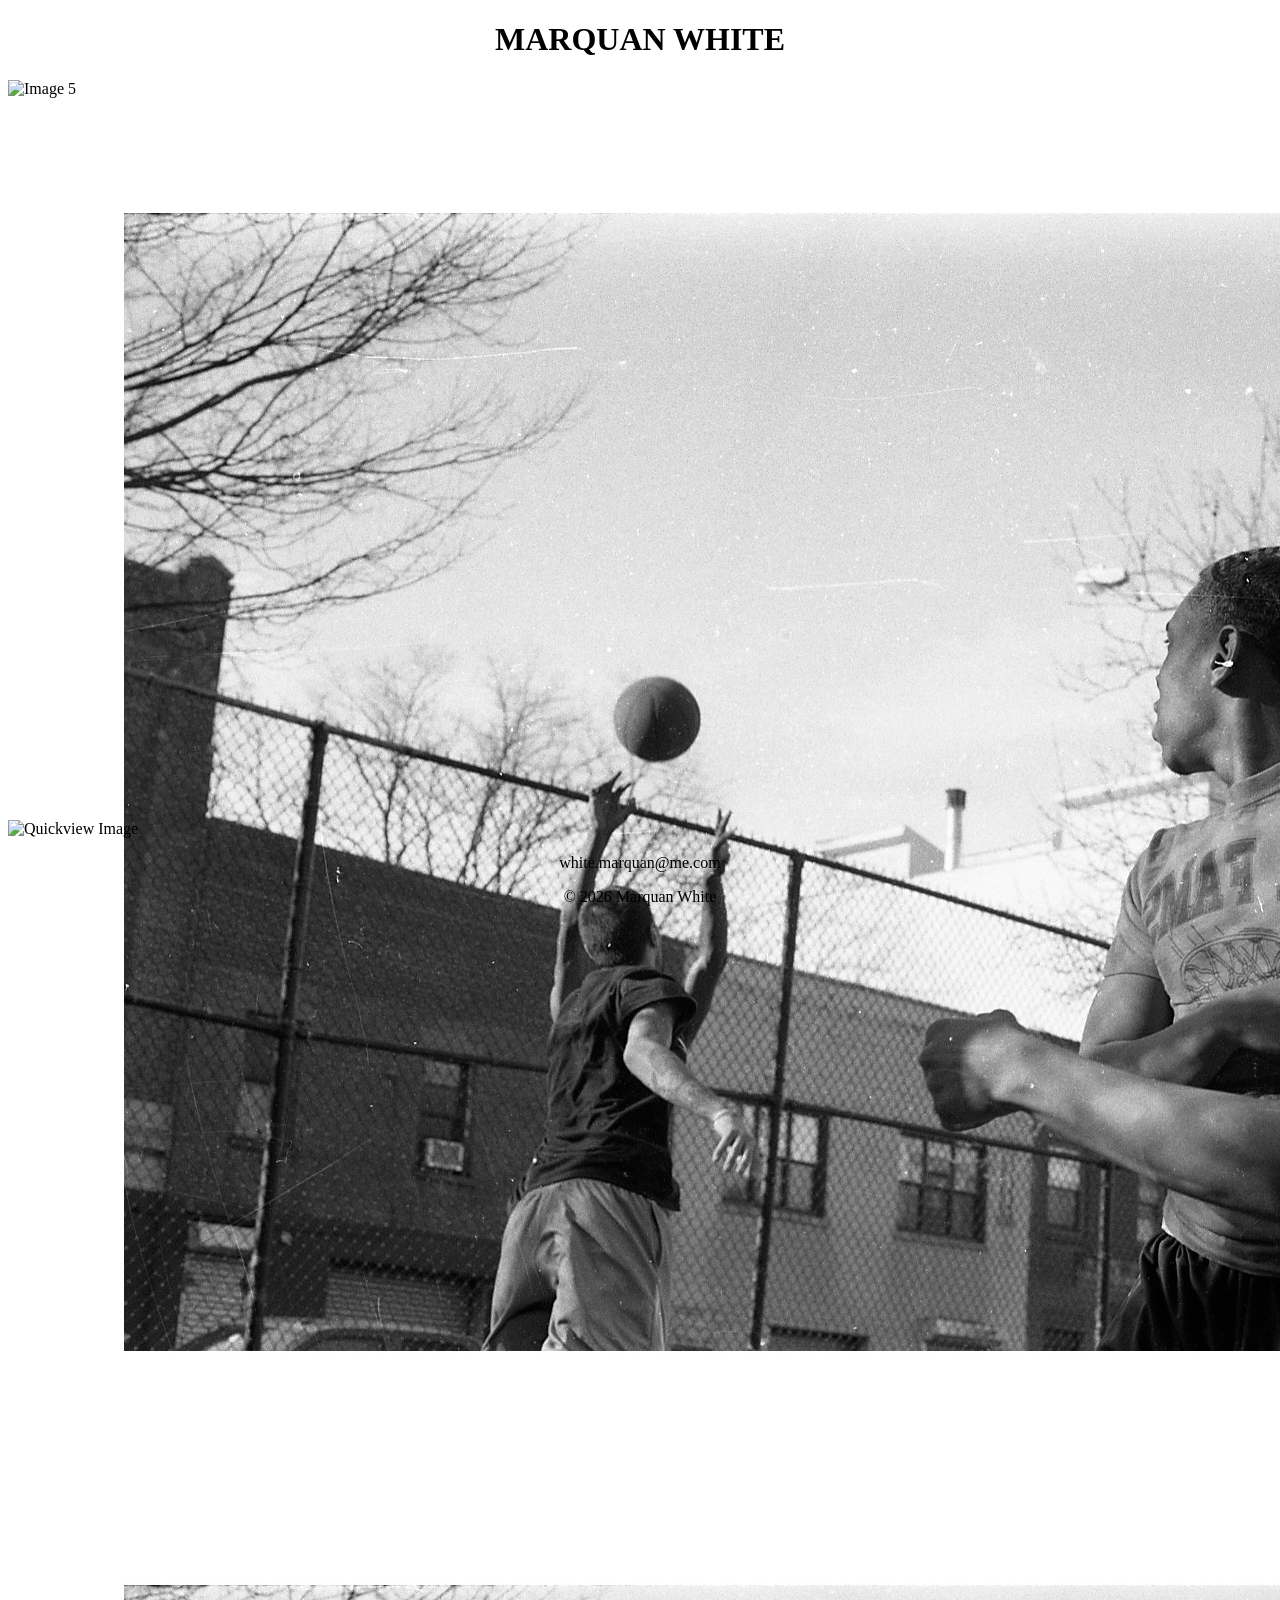
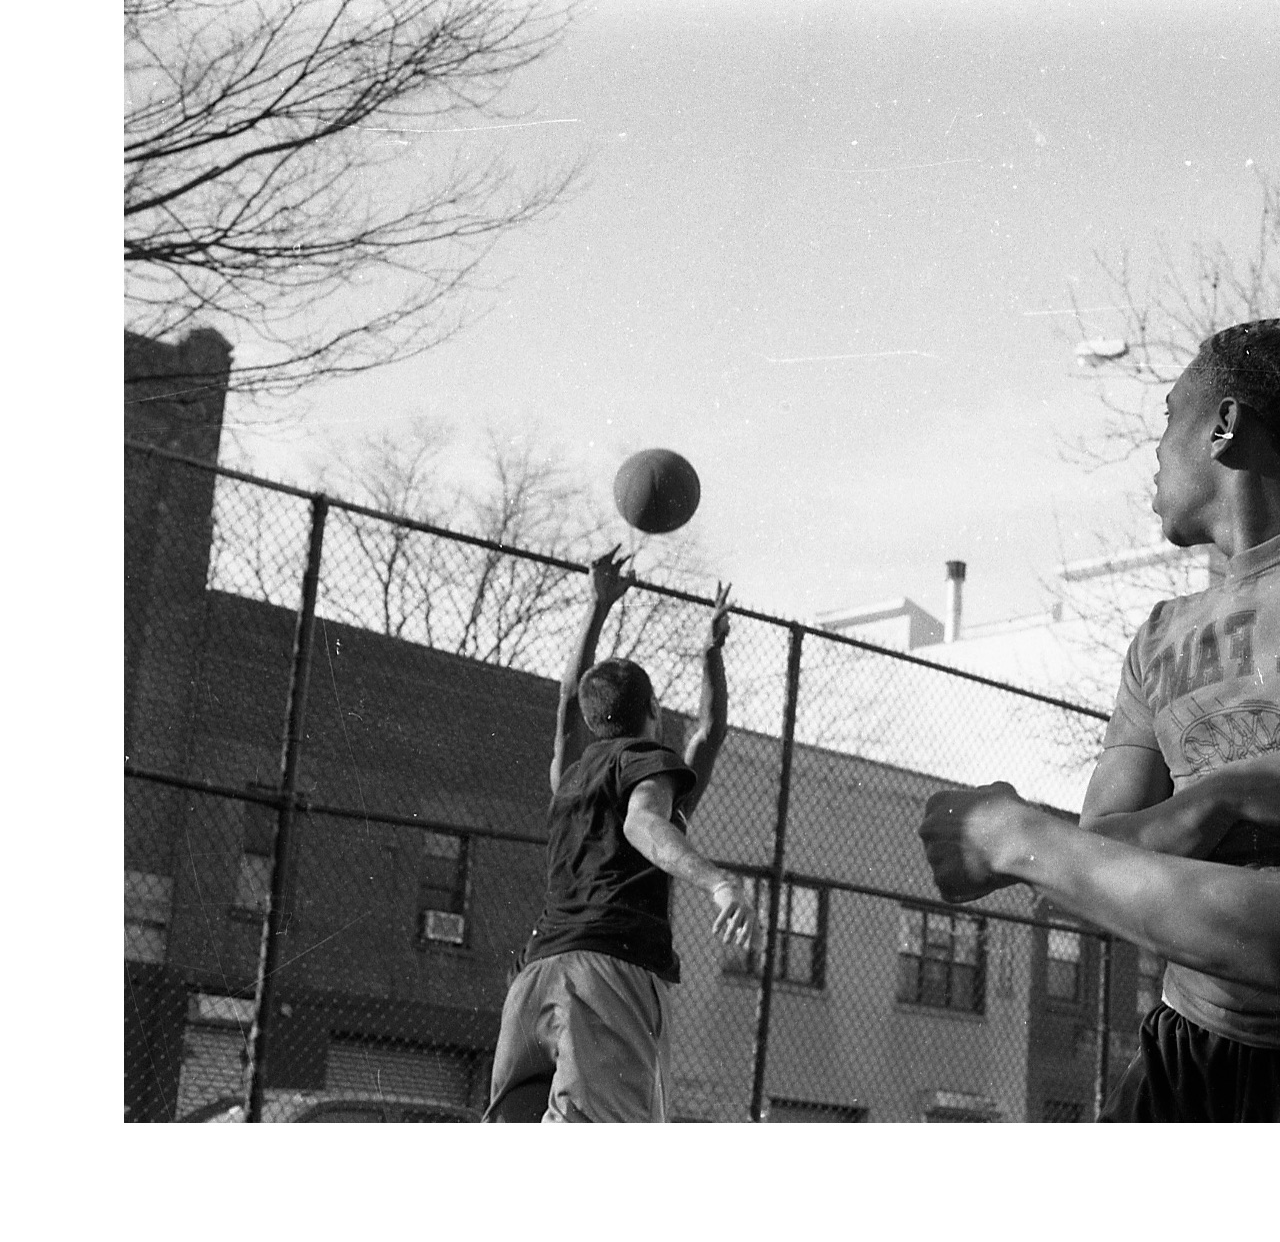
==== bw.html @ 4f1849c1 "saving changes" ====
<!DOCTYPE html>
<html lang="en">
<head>
    <meta charset="UTF-8">
    <meta name="viewport" content="width=device-width, initial-scale=1.0">
    <title>MARQUAN WHITE</title>
    <link rel="stylesheet" href="style.css">
</head>
<body>

    <header>
        <a href="index.html"><h1>MARQUAN WHITE</h1></a>
    </header>

    <main>
        <section class="image-scroll">
            <img src="assets/images/hang.jpeg" alt="Image 5">
            <img src="assets/images/ball.jpeg" alt="Image 6" class="horizontal">
 
            <img src="assets/images/ball.jpeg" alt="Image 6" class="horizontal">
          
        </section>
    </main>

    <div id="quickview" class="hidden">
        <img src="" alt="Quickview Image">
    </div>

    <footer>
        <p><a href="mailto:white.marquan@me.com">white.marquan@me.com</a></p>
        <p>&copy; 2026 Marquan White</p>
    </footer>

    <script src="script.js"></script>
</body>
</html>
---- style.css ----
header {
  text-align: center;
}

header :hover {
  text-align: center;
  opacity: 0.6;
}

header a {
  text-decoration: none;
  color: inherit;
}


footer  {
  text-decoration: none;
  color: inherit;
  text-align: center
}
footer a {
  text-decoration: none;
  color: inherit;
  text-align: center
}

footer a:hover {
  opacity: 0.6;
}

main {
  height: calc(100vh - 160px); /* fill space between header and footer */
}

.grid-nav {
  display: grid;
  grid-template-columns: 1fr 1fr;
  grid-template-rows: 1fr 1fr;
  height: 100%;
  padding: 40px;
  box-sizing: border-box;
}

.cell {
  display: flex;
}

.cell a {
  text-decoration: none;
  color: inherit;
  font-size: 1.2rem;
  letter-spacing: 0.05em;
}

.cell a:hover {
  opacity: 0.6;
}

.top-left  { align-items: flex-start; justify-content: flex-start; }
.top-right { align-items: flex-start; justify-content: flex-end; }
.bottom-left  { align-items: flex-end; justify-content: flex-start; }
.bottom-right { align-items: flex-end; justify-content: flex-end; }
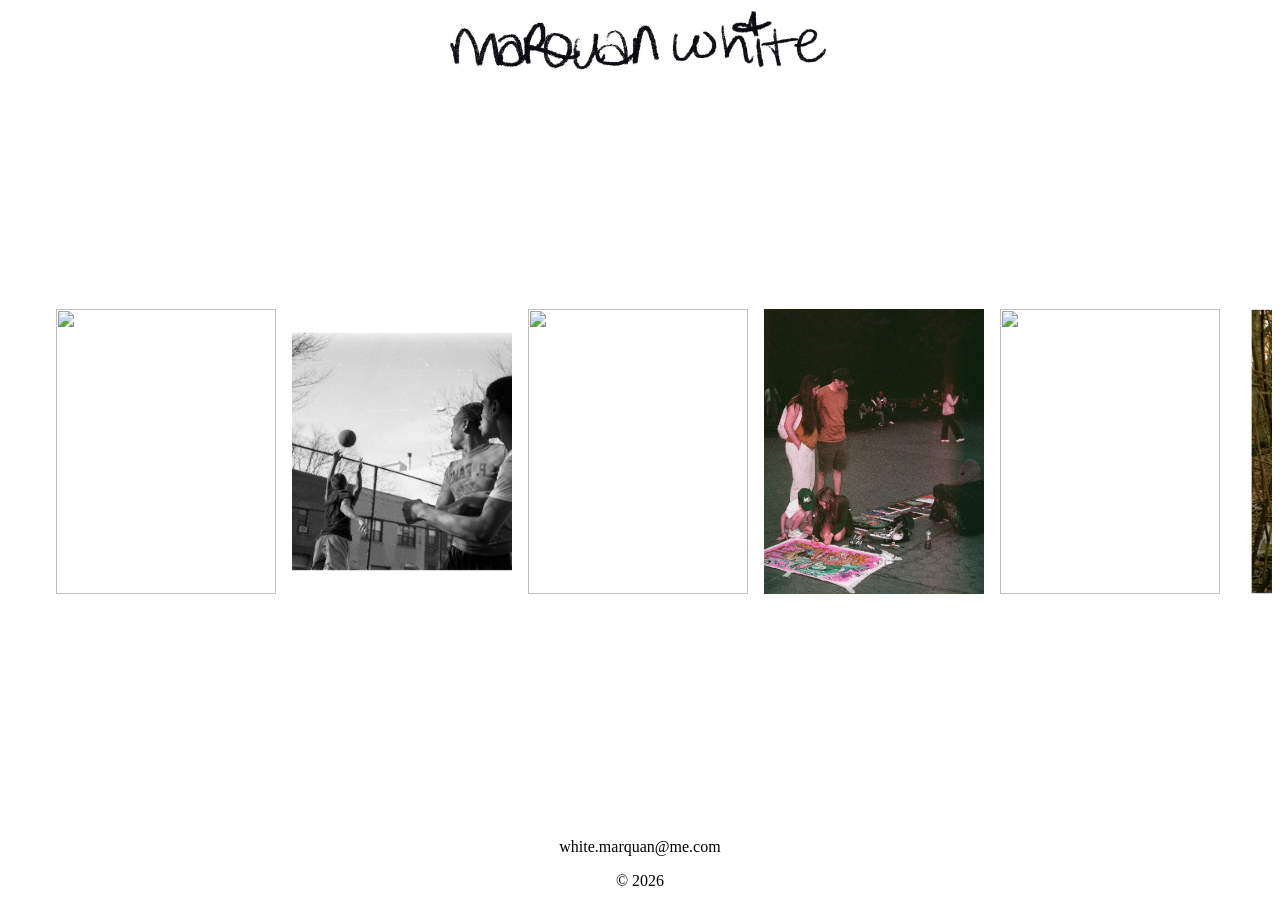
==== commit 5a6b001a: "clean up b/w page and add gallery styles - swap h1 text for logo image to match index and mp3 - set " ====
--- a/bw.html
+++ b/bw.html
@@ -9,26 +9,31 @@
 <body>
 
     <header>
-        <a href="index.html"><h1>MARQUAN WHITE</h1></a>
+        <a href="index.html">
+            <img src="assets/images/title_name.JPG" alt="Marquan White" id="logo">
+        </a>
     </header>
 
     <main>
         <section class="image-scroll">
-            <img src="assets/images/hang.jpeg" alt="Image 5">
-            <img src="assets/images/ball.jpeg" alt="Image 6" class="horizontal">
- 
-            <img src="assets/images/ball.jpeg" alt="Image 6" class="horizontal">
-          
+            <img src="assets/images/hang.jpeg"       alt="">
+            <img src="assets/images/ball.jpeg"       alt="">
+            <img src="assets/images/man.jpeg"        alt="">
+            <img src="assets/images/maninamask.jpg"  alt="">
+            <img src="assets/images/mic.jpeg"        alt="">
+            <img src="assets/images/sam.jpeg"        alt="">
+            <img src="assets/images/see_jesus.JPG"   alt="">
+            <img src="assets/images/see_jesus2.JPG"  alt="">
         </section>
     </main>
 
     <div id="quickview" class="hidden">
-        <img src="" alt="Quickview Image">
+        <img src="" alt="">
     </div>
 
     <footer>
         <p><a href="mailto:white.marquan@me.com">white.marquan@me.com</a></p>
-        <p>&copy; 2026 Marquan White</p>
+        <p>&copy; 2026</p>
     </footer>
 
     <script src="script.js"></script>
--- a/style.css
+++ b/style.css
@@ -12,6 +12,10 @@
   color: inherit;
 }
 
+#logo {
+  width: 400px;
+  height: auto;
+}
 
 footer  {
   text-decoration: none;
@@ -37,7 +41,10 @@
   grid-template-columns: 1fr 1fr;
   grid-template-rows: 1fr 1fr;
   height: 100%;
-  padding: 40px;
+  padding-top: 120px;
+  padding-left: 250px;
+  padding-right: 250px;
+  padding-bottom: 100px;
   box-sizing: border-box;
 }
 
@@ -59,4 +66,64 @@
 .top-left  { align-items: flex-start; justify-content: flex-start; }
 .top-right { align-items: flex-start; justify-content: flex-end; }
 .bottom-left  { align-items: flex-end; justify-content: flex-start; }
-.bottom-right { align-items: flex-end; justify-content: flex-end; }+.bottom-right { align-items: flex-end; justify-content: flex-end; }
+
+/* ── Image scroll gallery ── */
+.image-scroll {
+  display: flex;
+  flex-direction: row;
+  align-items: center;
+  gap: 16px;
+  height: 100%;
+  padding: 0 48px;
+  overflow-x: auto;
+  overflow-y: hidden;
+  box-sizing: border-box;
+  scrollbar-width: none;
+}
+
+.image-scroll::-webkit-scrollbar {
+  display: none;
+}
+
+.image-scroll img {
+  width: 220px;
+  height: 285px;
+  object-fit: cover;
+  flex-shrink: 0;
+  cursor: pointer;
+  transition: opacity 0.15s;
+}
+
+.image-scroll img:hover {
+  opacity: 0.8;
+}
+
+/* ── Quickview overlay ── */
+#quickview {
+  position: fixed;
+  inset: 0;
+  background: rgba(255, 255, 255, 0.96);
+  display: flex;
+  align-items: center;
+  justify-content: center;
+  z-index: 200;
+  cursor: pointer;
+  opacity: 0;
+  transition: opacity 0.3s;
+}
+
+#quickview.hidden {
+  display: none;
+}
+
+#quickview.show {
+  display: flex;
+  opacity: 1;
+}
+
+#quickview img {
+  max-width: 88vw;
+  max-height: 88vh;
+  object-fit: contain;
+}
